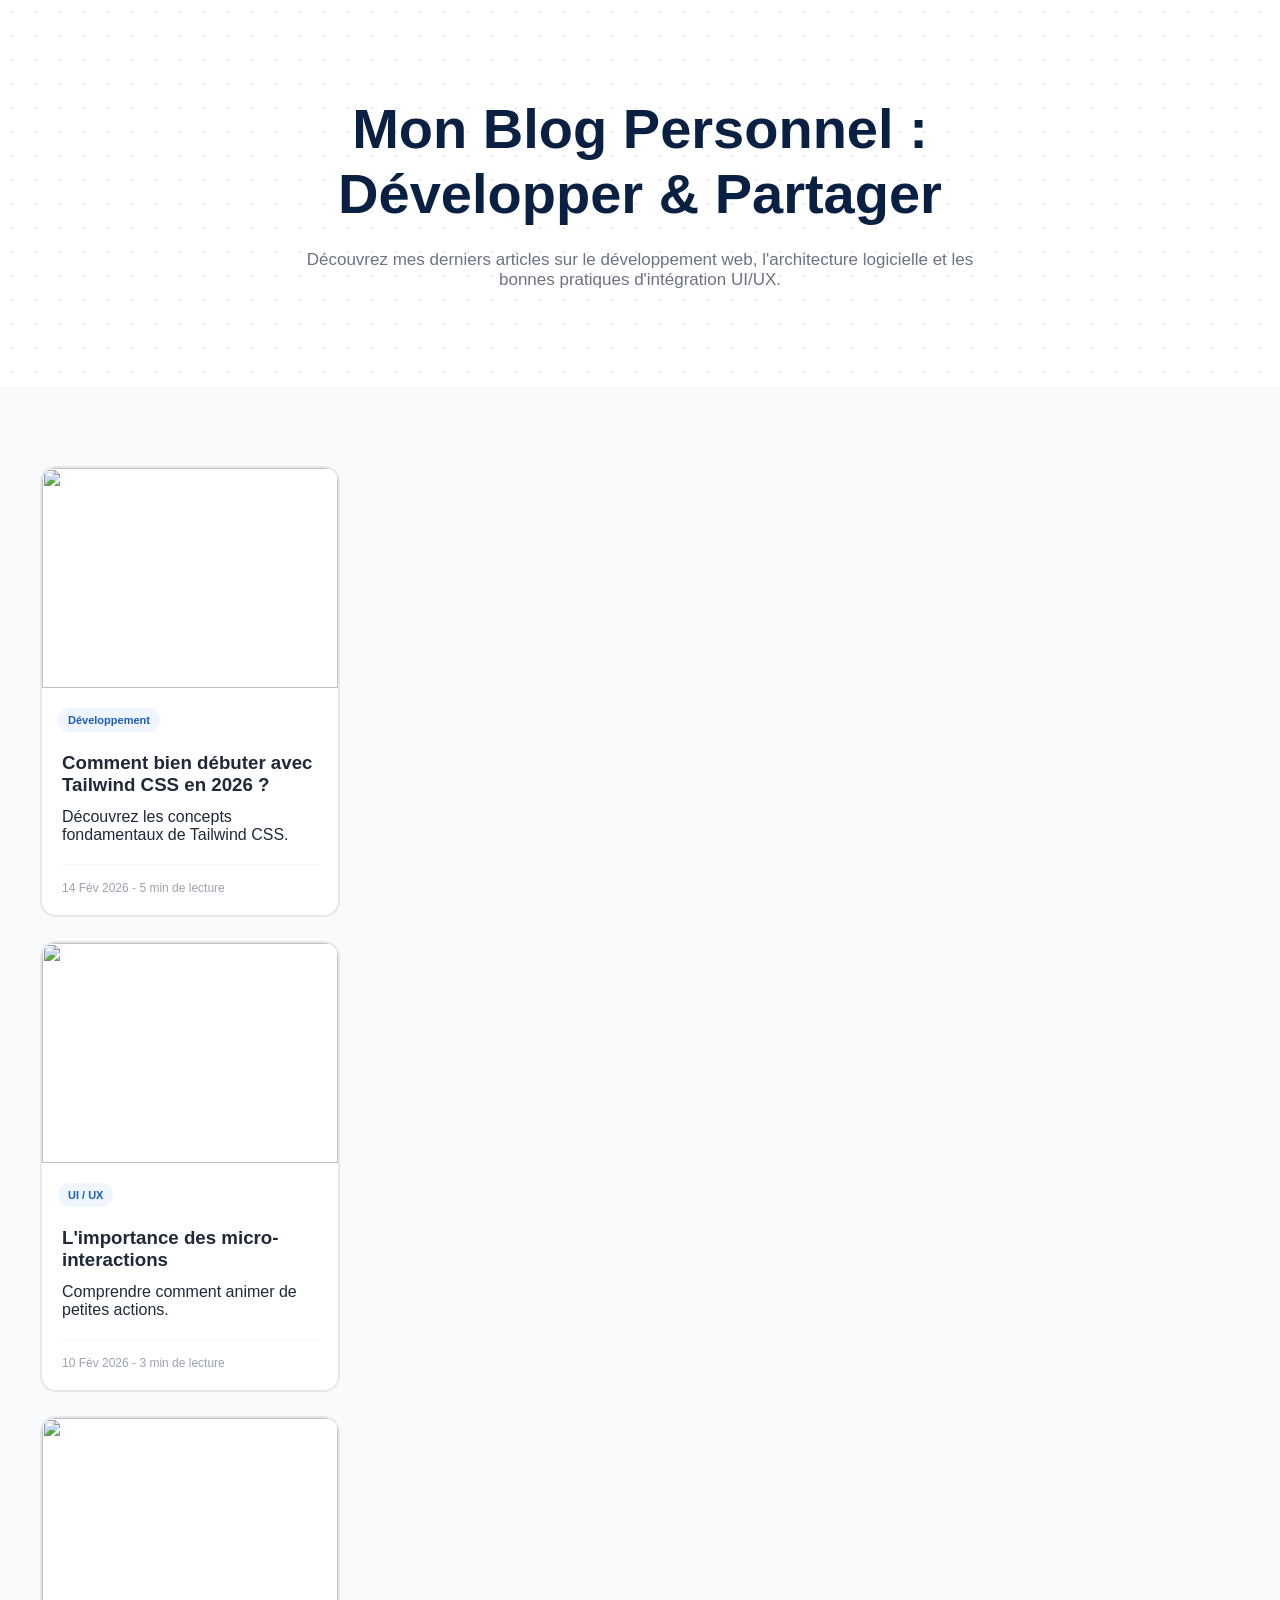
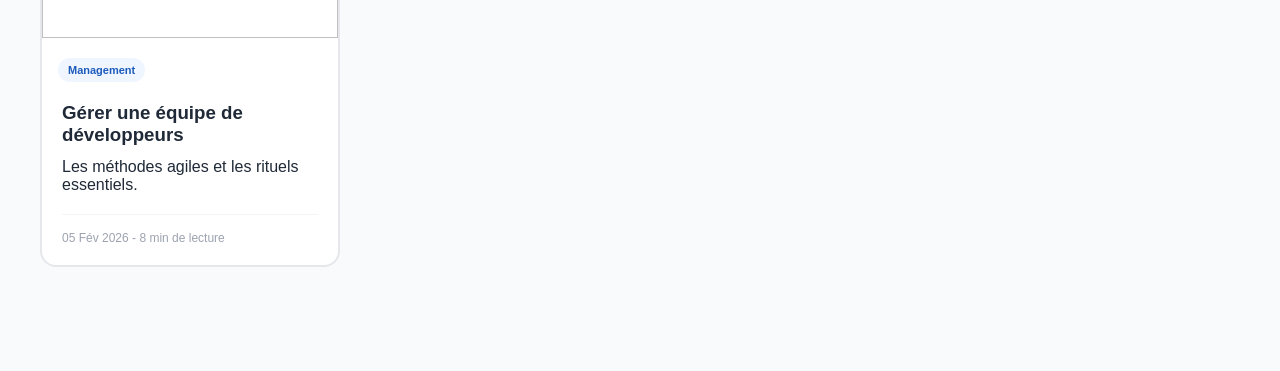
==== Session 3/Tuto/28 - Tutoriel  Découvrir Flexbox/index.html @ 27903cbc "organise les dossier dans Tuto" ====
<!DOCTYPE html>
<html lang="fr">
<head>
    <meta charset="UTF-8">
    <title>Mon Blog</title>
    <link rel="stylesheet" href="css/global.css">
    <link rel="stylesheet" href="css/components.css">
</head>
<body>
    <section class="banniere-accueil">
        <h1>Mon Blog Personnel :<br><span>Développer &amp; Partager</span></h1>
        
        <p>Découvrez mes derniers articles sur le développement web, l'architecture logicielle et les bonnes pratiques d'intégration UI/UX.</p>
    </section>
    <section class="section-articles">
            <div class="conteneur-articles">
                
                <div class="carte-article">
                    <img src="https://picsum.photos/400/300" alt="">

                    <span class="etiquette-categorie bleu">Développement</span>
                    <div class="carte-contenu">
                        <h3>Comment bien débuter avec Tailwind CSS en 2026 ?</h3>
                        <p>Découvrez les concepts fondamentaux de Tailwind CSS.</p>

                        <div class="carte-meta">
                            <span>14 Fév 2026</span>
                            <span>- 5 min de lecture</span>
                        </div>
                    </div>
                    
                </div>
                <div class="carte-article">
                    <img src="https://picsum.photos/400/300" alt="">

                    <span class="etiquette-categorie">UI / UX</span>
                    <div class="carte-contenu">
                        <h3>L'importance des micro-interactions</h3>
                        <p>Comprendre comment animer de petites actions.</p>

                        <div class="carte-meta">
                            <span>10 Fév 2026</span>
                            <span>- 3 min de lecture</span>
                        </div>

                    </div>
                </div>
                <div class="carte-article">
                    <img src="https://picsum.photos/400/300" alt="">

                    <span class="etiquette-categorie">Management</span>
                    <div class="carte-contenu">
                        <h3>Gérer une équipe de développeurs</h3>
                        <p>Les méthodes agiles et les rituels essentiels.</p>

                        <div class="carte-meta">
                            <span>05 Fév 2026</span>
                            <span>- 8 min de lecture</span>
                        </div>

                    </div>
                </div>

            </div>
    </section>
</body>
</html>
---- Session 3/Tuto/28 - Tutoriel  Découvrir Flexbox/css/global.css ----
*{
    box-sizing: border-box;
}
body {
    margin: 0;
    background: #f9fafb;
    font-family: Arial, sans-serif;
    color: #1f2937;
}
.section-articles {
    padding: 80px 24px;
}
.banniere-accueil {
    padding: 96px 24px;
    text-align: center;
    background: #ffffff;
    background-image: radial-gradient(#e5e7eb 1px, transparent 1px);
    background-size: 24px 24px;
}
.banniere-accueil h1 {
    max-width: 850px;
    margin: 0 auto; 
    font-size: 56px;
    color: #0a2042;
}
.banniere-accueil p {
    max-width: 680px;
    margin: 24px auto 0; 
    font-size: 17px;
    color: #6b7280;
}
---- Session 3/Tuto/28 - Tutoriel  Découvrir Flexbox/css/components.css ----
.carte-article {
    width: 300px;
    background: white;
    border: 2px solid #e5e7eb;
    margin-bottom: 24px;

    border-radius: 16px;
    overflow: hidden;


}
.carte-article img{
     width: 100%;
    height: 220px;
    object-fit: cover;
}
.carte-contenu {
     padding: 20px;
}
.carte-contenu h3 {
    margin: 0; 
}

.carte-contenu p {
    margin: 12px 0;
}
.conteneur-articles {
    max-width: 1200px;
    margin: 0 auto; 
}
.etiquette-categorie {
    display: inline-block;
    margin: 16px 16px 0;
    padding: 6px 10px;
    font-size: 11px;
    font-weight: 700;
    border-radius: 99px;
    background: #f0f6ff;
    color: #1c5bba;
}

.carte-meta {
    margin-top: 20px;
    padding-top: 16px;
    font-size: 12px;
    color: #9ca3af;
    border-top: 1px solid #f3f4f6;
}
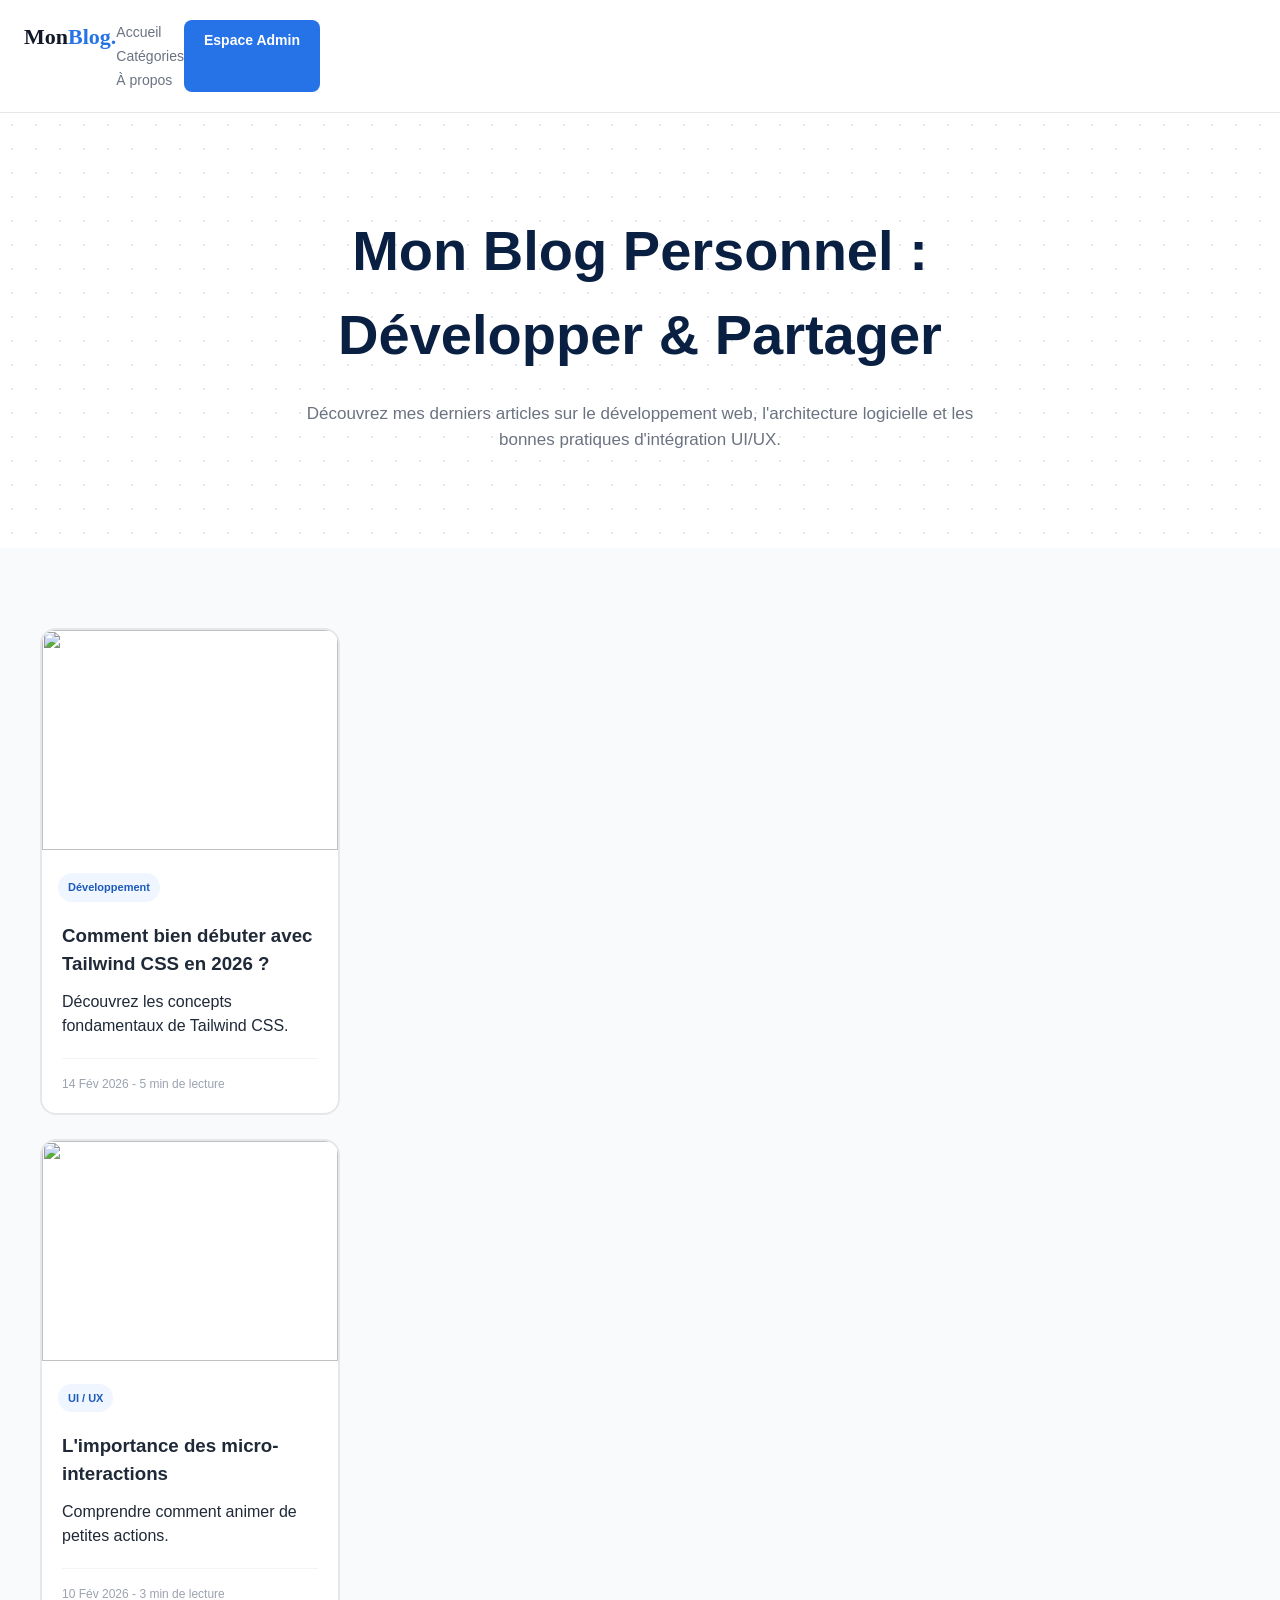
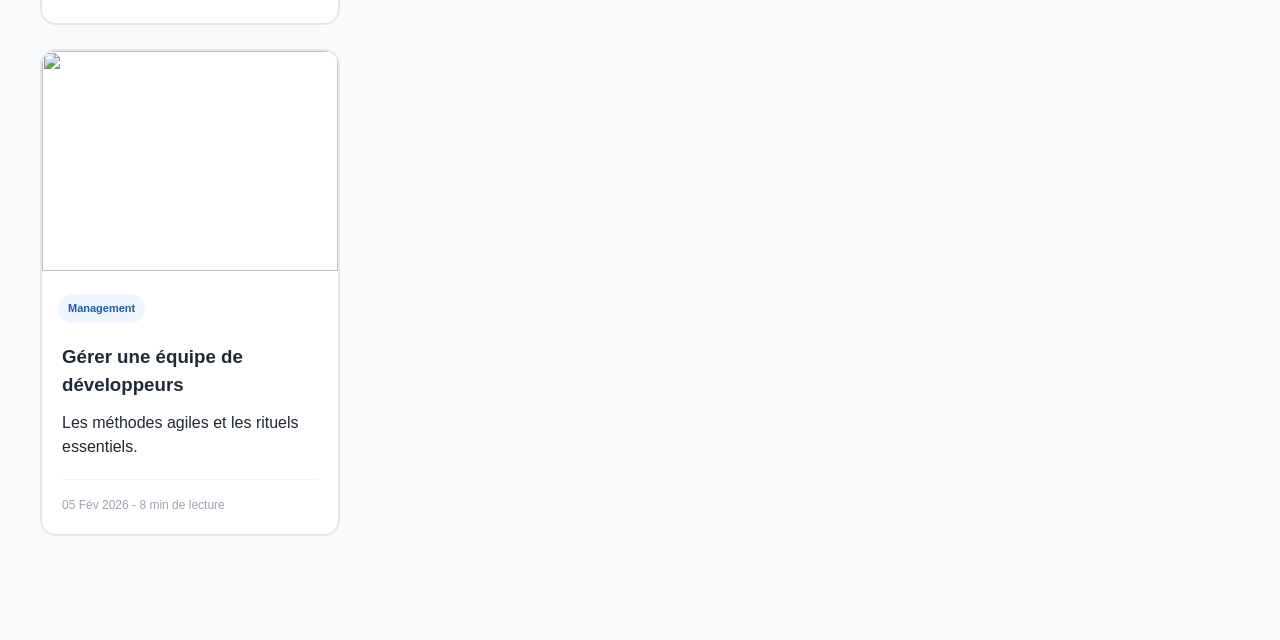
==== commit 817887ef: "28 Tutoriel : Découvrir Flexbox" ====
--- a/Session 3/Tuto/28 - Tutoriel  Découvrir Flexbox/index.html
+++ b/Session 3/Tuto/28 - Tutoriel  Découvrir Flexbox/index.html
@@ -5,8 +5,22 @@
     <title>Mon Blog</title>
     <link rel="stylesheet" href="css/global.css">
     <link rel="stylesheet" href="css/components.css">
+    <link rel="stylesheet" href="css/layout.css">
 </head>
 <body>
+    <header class="en-tete-site">
+        <nav class="barre-navigation">
+            <a href="index.html" class="logo">
+                <span class="logo-sombre">Mon</span><span class="logo-couleur">Blog.</span>
+            </a>
+            <ul class="liens-navigation">
+                <li><a href="#">Accueil</a></li>
+                <li><a href="#">Catégories</a></li>
+                <li><a href="#">À propos</a></li>
+            </ul>
+            <a href="#" class="bouton-principal">Espace Admin</a>
+        </nav>
+    </header>
     <section class="banniere-accueil">
         <h1>Mon Blog Personnel :<br><span>Développer &amp; Partager</span></h1>
         
--- a/Session 3/Tuto/28 - Tutoriel  Découvrir Flexbox/css/global.css
+++ b/Session 3/Tuto/28 - Tutoriel  Découvrir Flexbox/css/global.css
@@ -6,7 +6,19 @@
     background: #f9fafb;
     font-family: Arial, sans-serif;
     color: #1f2937;
+    line-height: 1.5;
 }
+
+a {
+    color: inherit;
+    text-decoration: none;
+}
+ul {
+    list-style: none;
+    padding: 0;
+    margin: 0;
+}
+
 .section-articles {
     padding: 80px 24px;
 }
--- a/Session 3/Tuto/28 - Tutoriel  Découvrir Flexbox/css/components.css
+++ b/Session 3/Tuto/28 - Tutoriel  Découvrir Flexbox/css/components.css
@@ -45,4 +45,14 @@
     font-size: 12px;
     color: #9ca3af;
     border-top: 1px solid #f3f4f6;
+}
+.bouton-principal {
+    display: inline-block;
+    padding: 10px 20px;
+    color: white;
+    background: #2673e8;
+    border-radius: 8px;
+    font-size: 14px;
+    font-weight: 600;
+    text-align: center;
 }
--- a/Session 3/Tuto/28 - Tutoriel  Découvrir Flexbox/css/layout.css
+++ b/Session 3/Tuto/28 - Tutoriel  Découvrir Flexbox/css/layout.css
@@ -0,0 +1,24 @@
+.en-tete-site {
+    padding: 20px 24px;
+    background: white;
+    border-bottom: 1px solid #e5e7eb;
+}
+.logo {
+    font-family: Georgia, serif;
+    font-size: 22px;
+    font-weight: 900;
+}
+.logo-sombre {
+    color: #111827;
+}
+.logo-couleur {
+    color: #2673e8;
+}
+.liens-navigation a {
+    color: #6b7280;
+    font-size: 14px;
+    font-weight: 500;
+}
+.barre-navigation{
+    display: flex;
+}
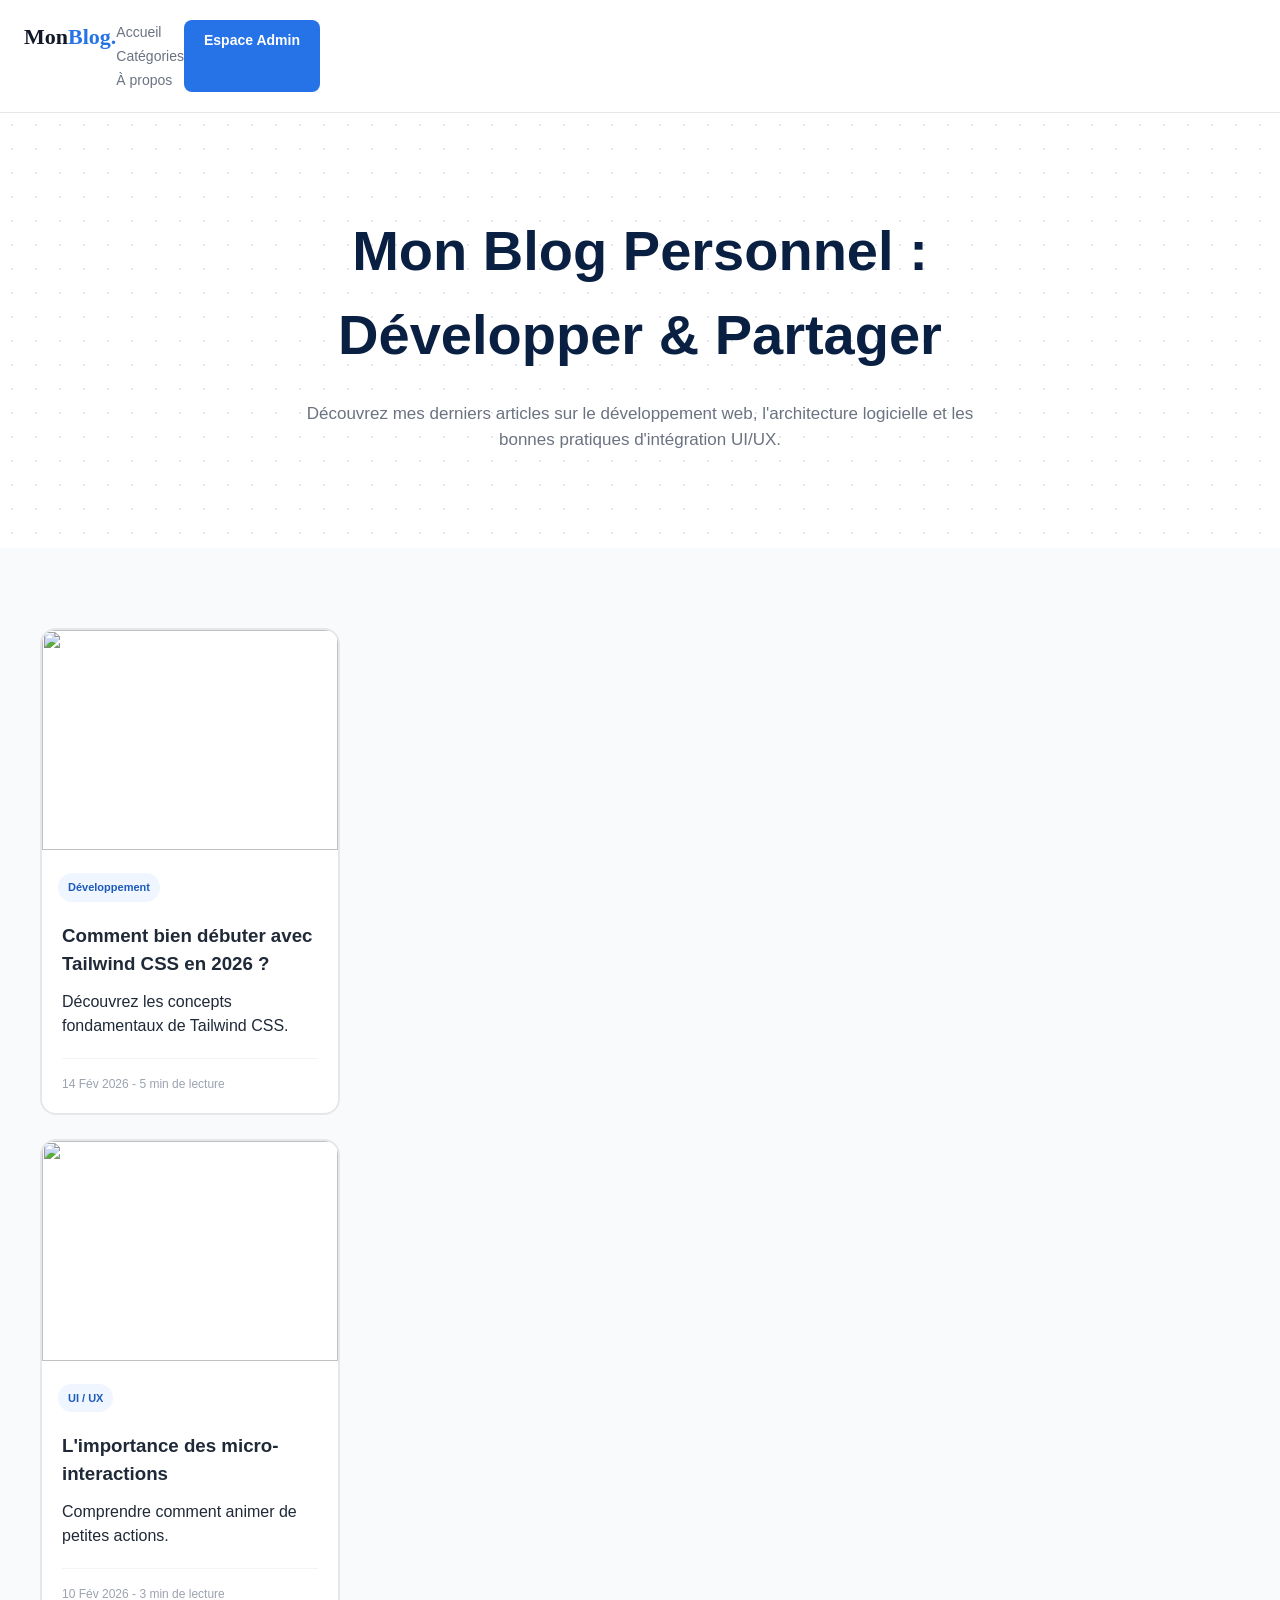
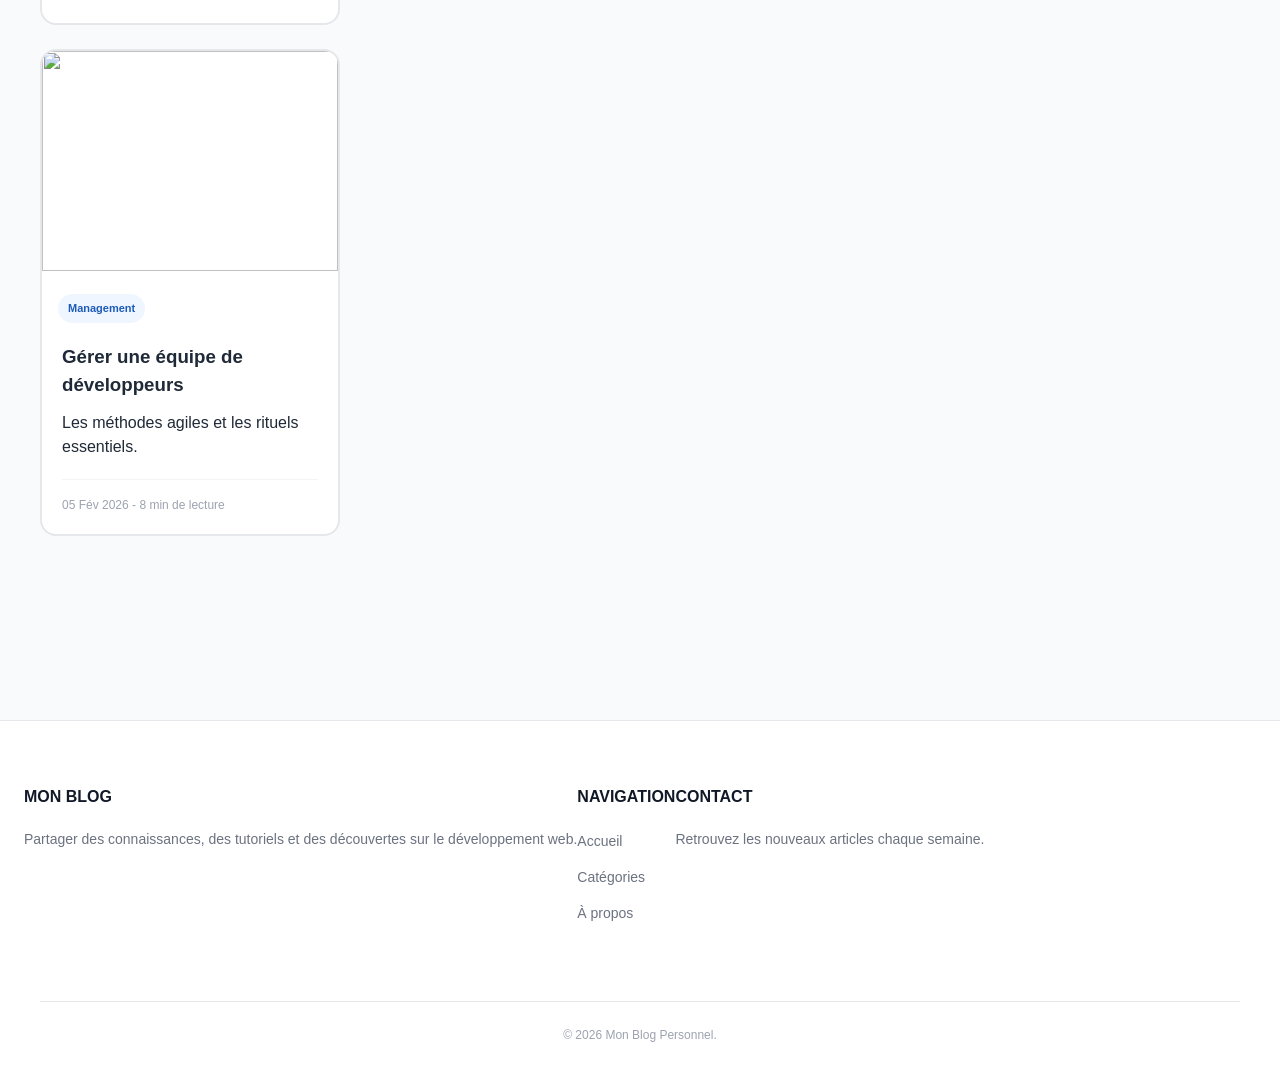
==== commit 43341b48: "29 - Tutoriel : Choisir la direction des éléments" ====
--- a/Session 3/Tuto/28 - Tutoriel  Découvrir Flexbox/index.html
+++ b/Session 3/Tuto/28 - Tutoriel  Découvrir Flexbox/index.html
@@ -77,5 +77,28 @@
 
             </div>
     </section>
+        <footer class="pied-de-page">
+            <div class="conteneur-pied-de-page">
+                <div class="colonne-pied-de-page">
+                    <h2>Mon Blog</h2>
+                    <p>Partager des connaissances, des tutoriels et des découvertes sur le développement web.</p>
+                </div>
+                <div class="colonne-pied-de-page">
+                    <h2>Navigation</h2>
+                    <ul>
+                        <li><a href="#">Accueil</a></li>
+                        <li><a href="#">Catégories</a></li>
+                        <li><a href="#">À propos</a></li>
+                    </ul>
+                </div>
+                <div class="colonne-pied-de-page">
+                    <h2>Contact</h2>
+                    <p>Retrouvez les nouveaux articles chaque semaine.</p>
+                </div>
+            </div>
+            <div class="bas-pied-de-page">
+                <p>&copy; 2026 Mon Blog Personnel.</p>
+            </div>
+        </footer>
 </body>
 </html>
--- a/Session 3/Tuto/28 - Tutoriel  Découvrir Flexbox/css/layout.css
+++ b/Session 3/Tuto/28 - Tutoriel  Découvrir Flexbox/css/layout.css
@@ -22,3 +22,41 @@
 .barre-navigation{
     display: flex;
 }
+.conteneur-pied-de-page{
+    display: flex;
+    flex-direction: row;
+}
+
+.pied-de-page {
+    margin-top: 80px;
+    padding: 64px 24px 24px;
+    background: white;
+    border-top: 1px solid #e5e7eb;
+}
+
+.colonne-pied-de-page h2 {
+    margin: 0 0 20px;
+    color: #111827;
+    font-size: 16px;
+    text-transform: uppercase;
+}
+
+.colonne-pied-de-page p, .colonne-pied-de-page a {
+    color: #6b7280;
+    font-size: 14px;
+}
+.colonne-pied-de-page li {
+    margin-bottom: 12px;
+}
+.bas-pied-de-page {
+    max-width: 1200px;
+    margin: 64px auto 0;
+    padding-top: 24px;
+    text-align: center;
+    border-top: 1px solid #e5e7eb;
+}
+.bas-pied-de-page p {
+    margin: 0;
+    color: #9ca3af;
+    font-size: 12px;
+}
